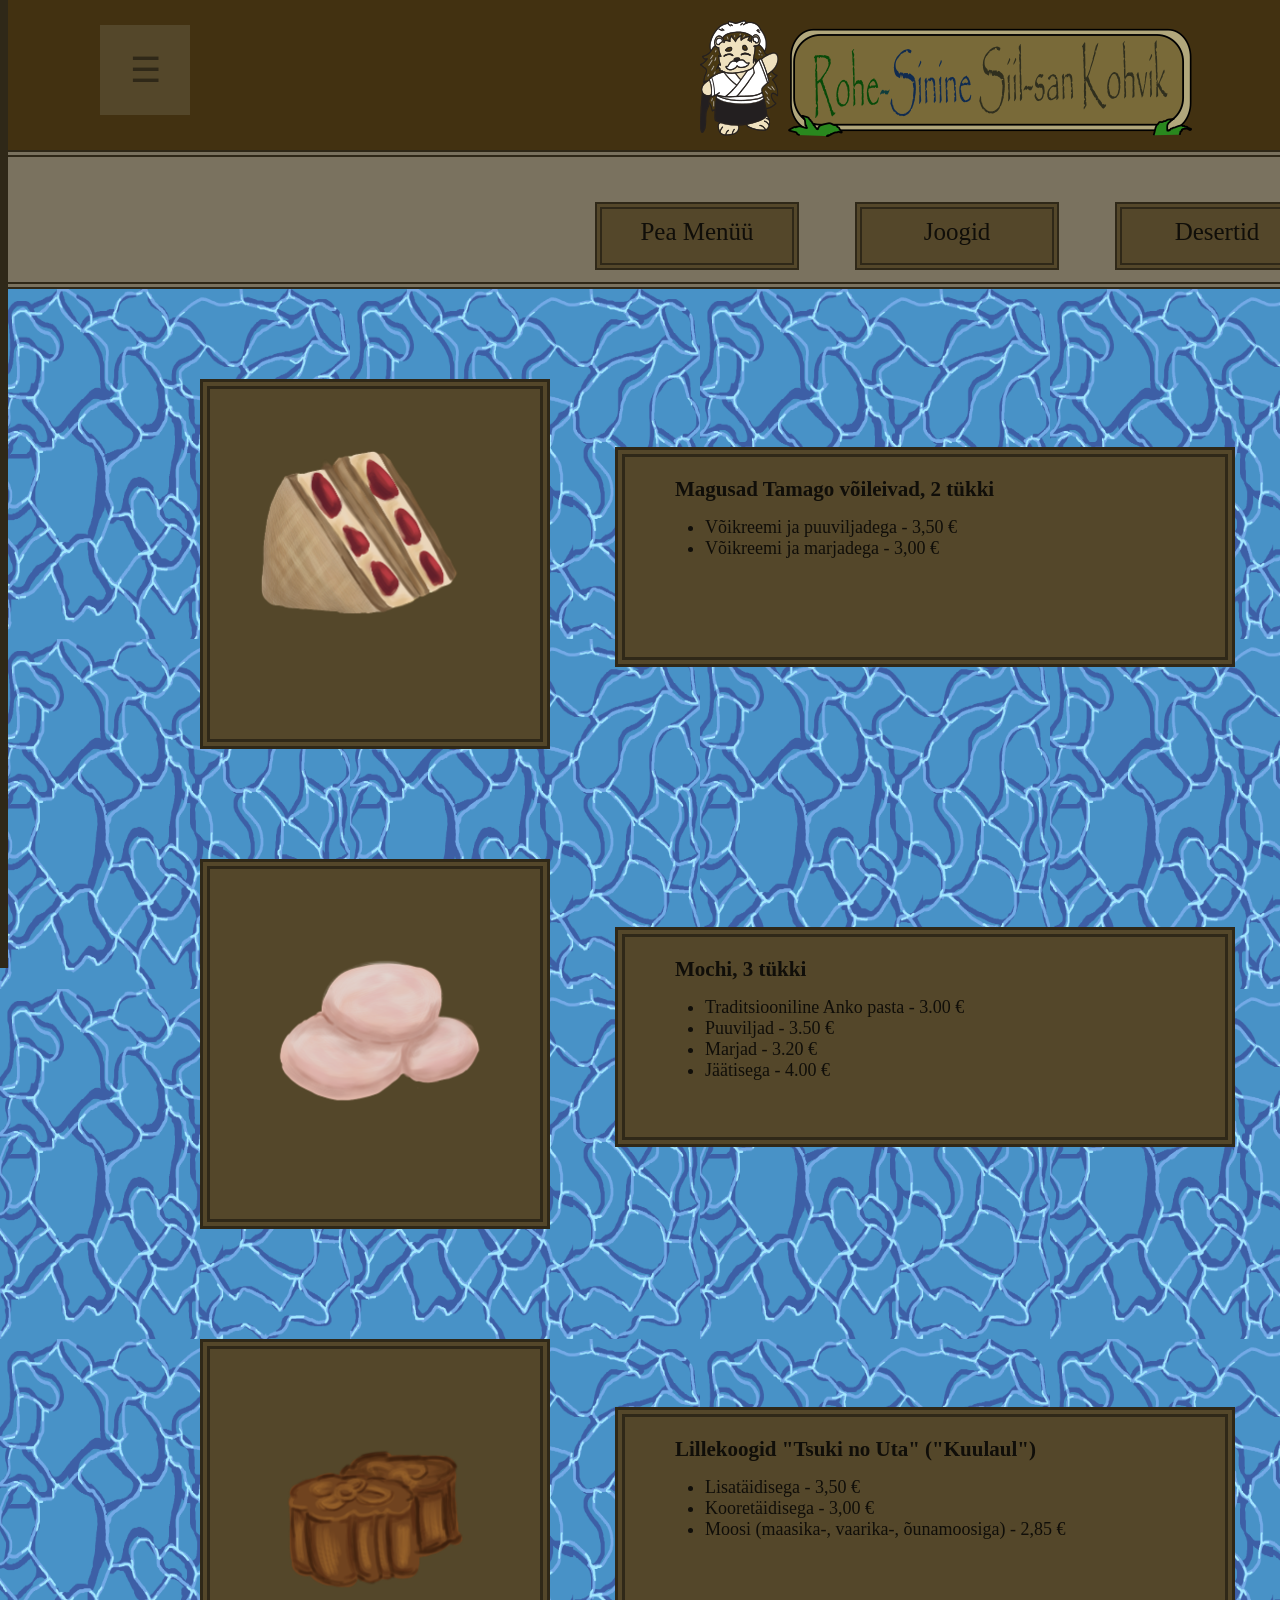
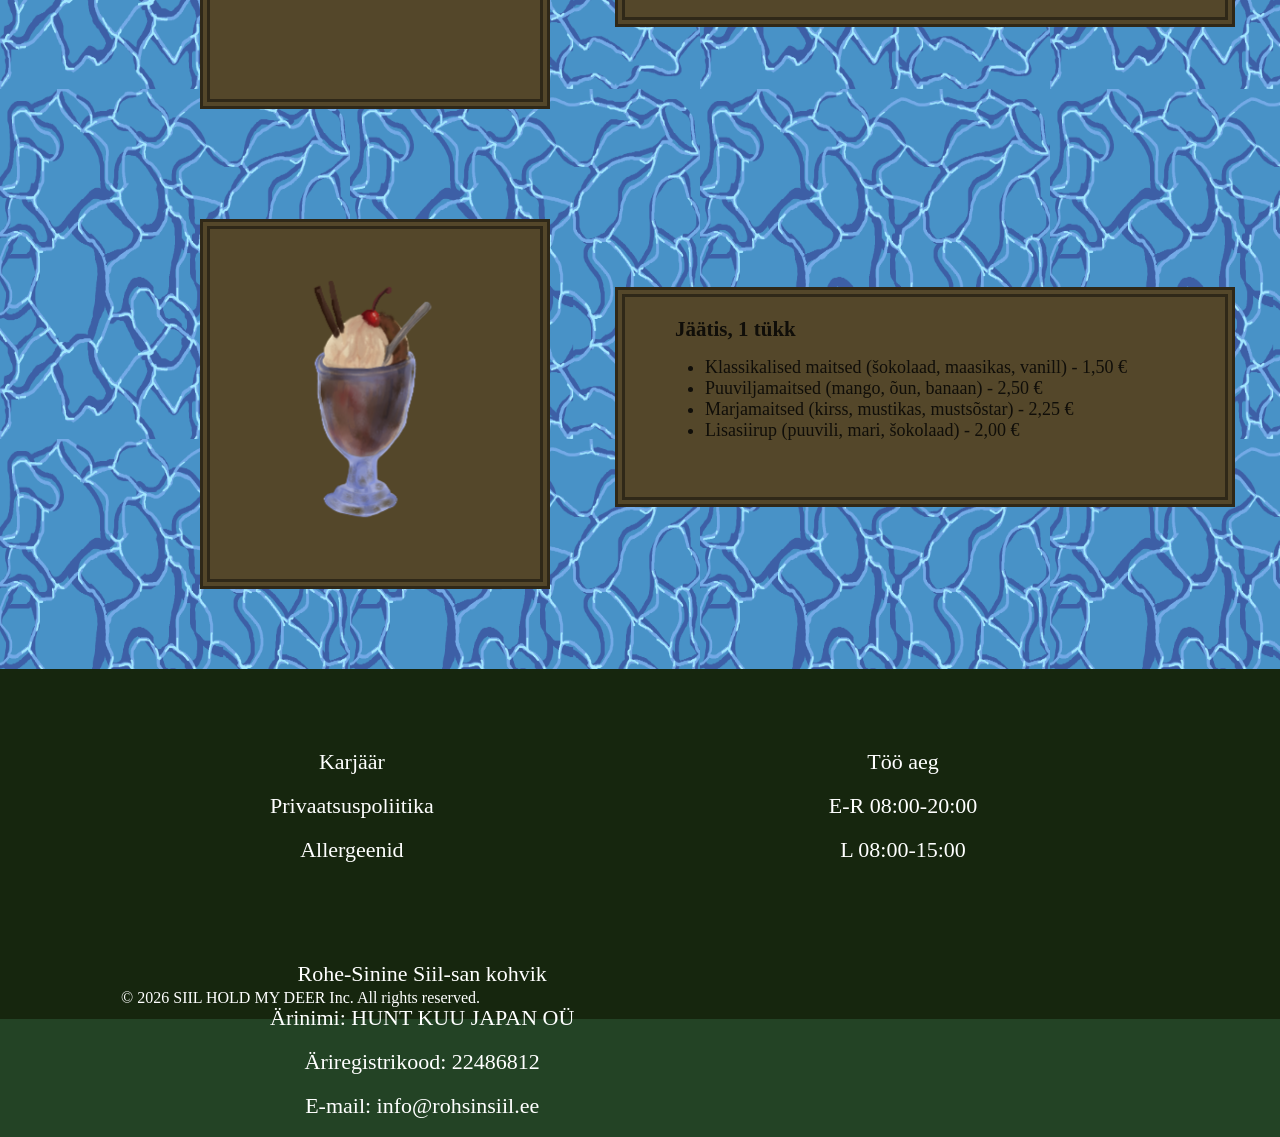
==== menu_deserts.html @ 80e0752a "Add files via upload" ====
<!DOCTYPE html>
<html lang="en">
	<head>
	<meta charset="utf-8">
	<title>Desertid</title>
	<link rel="stylesheet" href="Style.css">
	
	
	<script>
function openNav() {
  document.getElementById("Sidemenu").style.width = "250px";
  document.getElementById("main").style.marginLeft = "250px";
}

function closeNav() {
  document.getElementById("Sidemenu").style.width = "0";
  document.getElementById("main").style.marginLeft= "0";
}
</script>
	
	
	</head>
	
	<body>
	<div id="web_header" >
	<a href="index.html">
	<div id="web_logo"> </div>
	</a>
	<a href="index.html">
	<h1 class="return_homebtn"> Home</h1>
	</a>
	
	<div id="Sidemenu" class="sidebar">
  <a href="javascript:void(0)" class="closebtn" onclick="closeNav()">×</a>
  <a href="menu.html">Menüü</a>
  <a href="kampaania.html">Kampaania</a>
  <a href="meiest.html">Meiest</a>
</div>

	

<div id="main">
  <button class="openbtn" onclick="openNav()">☰</button>  
  
</div>

	
	</div>
	
	
	<div id="webbkg_menu"> </div>
	
	<div id="FoodMenu" > 

	<div class="Menu_cont"> <a href="menu.html">Pea Menüü</a></div>
  <div class="Menu_cont"><a href="menu_drinks.html">Joogid</a></div>
  <div class="Menu_cont"><a href="menu_deserts.html">Desertid</a></div>
  
	</div>

	<div id="Cafe_menu">
	
	<div class="dishes_holder">
	
	<div class="dish_img">
	
	<img src="strawberry_tosts.png" alt="aaafood">
	
	</div>
	
	<div class="dish_decsc"> 
	
	<h2>Magusad Tamago võileivad, 2 tükki</h2>
	<ul class="dish_valik">
	<li>Võikreemi ja puuviljadega - 3,50 €</li>
	<li>Võikreemi ja marjadega - 3,00 €</li>
	</ul>
	</div>
	
	</div>
	
	<div class="dishes_holder">
	
	<div class="dish_img">
	
	<img src="berry_mochi.png" alt="aaafood">
	
	</div>
	
	<div class="dish_decsc"> 
	<h2>Mochi, 3 tükki</h2>
	<ul class="dish_valik">
	<li>Traditsiooniline Anko pasta - 3.00 €</li>
	<li>Puuviljad - 3.50 €</li>
	<li>Marjad - 3.20 €</li>
	<li>Jäätisega - 4.00 €</li>
	</ul>
	</div>
	
	</div>
	
	<div class="dishes_holder">
	
	<div class="dish_img">
	
	<img src="moon_cakes.png" alt="aaafood">
	
	</div>
	
	<div class="dish_decsc"> 
	<h2>Lillekoogid "Tsuki no Uta" ("Kuulaul")</h2>
	<ul class="dish_valik">
	<li>Lisatäidisega - 3,50 €</li>
	<li>Kooretäidisega - 3,00 €</li>
	<li>Moosi (maasika-, vaarika-, õunamoosiga) - 2,85 €</li>
	</ul>
	</div>
	
	</div>
	
	<div class="dishes_holder">
	
	<div class="dish_img">
	
	<img src="ice_cream.png" alt="aaafood">
	
	</div>
	
	<div class="dish_decsc"> 
	<h2>Jäätis, 1 tükk</h2>
	<ul class="dish_valik">
	<li>Klassikalised maitsed (šokolaad, maasikas, vanill) - 1,50 €</li>
	<li>Puuviljamaitsed (mango, õun, banaan) - 2,50 €</li>
	<li>Marjamaitsed (kirss, mustikas, mustsõstar) - 2,25 €</li>
	<li>Lisasiirup (puuvili, mari, šokolaad) - 2,00 €</li>
	</ul>
	</div>
	
	</div>
	
	
	
	
	</div>
	<div id="webpg_footer" > 
	<p id="Rights_mark">		
	© 2026 SIIL HOLD MY DEER Inc. 
	All rights reserved.
	</p>
	<div class="footer_cont" > 
	<ul>
	<li><a href="#"> Karjäär </a></li>
	<li><a href="#">Privaatsuspoliitika</a></li>
	<li><a href="#">Allergeenid</a></li>
	</ul>
	</div>
	
	<div class="footer_cont" > 
	<ul>
	<li>Töö aeg</li>
	<li>E-R 08:00-20:00</li>
	<li>L 08:00-15:00</li>
	</ul>
	</div>
	
	<div class="footer_cont" >
	<ul>
	<li>Rohe-Sinine Siil-san kohvik</li> 
	<li>Ärinimi: HUNT KUU JAPAN OÜ</li>
	<li>Äriregistrikood: 22486812</li>
	<li>E-mail: info@rohsinsiil.ee</li> 
	</ul>
	</div>		
	</div>
	</body>
</html>
---- Style.css ----
*{
	margin:0;
	padding:0;
}
body{
	background-color:#234325;
	height: 1000px;
	font-family: Corbel, 'Bookman old style';
	
}
#web_header{
	height: 150px;
	width:1906px;
	position:fixed;
	background-color: #423111;
	margin: auto;
	z-index:1;
	
}
#web_logo{
	background-image:url("Siil-san_logo.png");
	position: absolute;
	background-repeat: no-repeat;
	left: 700px;
	top: 20px;
	height: 117px;
	width:492px;
	
}
.return_homebtn{
	position:absolute;
	top:38px;
	display: block;
	font-size: 40px;
	left: 1555px;
	padding: 20px 55px 20px 55px;
	background-color: #54472A;
    color: #2F2818;
	transition: 0.3s;
}

.return_homebtn:hover{

	background-color:#7A725F;
}

#webpg_footer{
	height: 350px;
	width:auto;
	display: block;
	position:relative;
	top:100px;
	background-color: #16260E;
	
}
.footer_cont{
	position: relative;
	color:white;
	float: left;
	margin-left: 20px;
	font-size: 22px;
	display: flex;
	margin-top:10px;
	right:100px;
	padding: 70px 25px 0 350px;
	
}
.footer_cont ul{
	text-align: center;
	
}

.footer_cont li{
	list-style:none;
	margin-bottom: 18px;
	
}
#Rights_mark{
	position: absolute;
	color: white;
	display: flex;
	top:320px;
	right:800px;
	
	
}

.sidebar {
  height: 100%;
  width: 0;
  position: fixed;
  z-index: 1;
  background-color:#54472A;
  border: 4px solid #2F2818;
  overflow-x: hidden;
  transition: 0.5s;
  padding-top: 60px;
  transition: 0.3s;
}

.sidebar a {
  padding: 8px 8px 8px 32px;
  text-decoration: underline overline;
  font-size: 30px;
  color:#2F2818;
  display: block;
  transition: 0.3s;
  margin-bottom: 20px;
}

.sidebar a:hover {
  color: #7A725F;
}

.sidebar .closebtn {
  position: absolute;
  top: 0;
  right: 25px;
  font-size: 36px;
  margin-left: 50px;
}

.openbtn {
  font-size: 35px;
  position: absolute;
  cursor: pointer;
  background-color: #54472A;
  color: #2F2818;
  padding: 10px 20px;
  height:90px;
  width: 90px;
  border: none;
  left: 100px;
  top: 25px;
  transition: 0.3s;
  
}

.openbtn:hover {
  background-color: #7A725F;
}

#main {
  transition: margin-left .5s;
  padding: 16px;
}


@media screen and (max-height: 450px) {
  .sidebar {padding-top: 15px;}
  .sidebar a {font-size: 18px;}
}
li a{
	text-decoration: none;
	color: white;
}

li a:hover{
	color: #316A48;
}

#homepg_banner{
	height: 500px;
	position: relative;
	width:1000px;
	top:150px;
	margin:auto;
	background-image:url("welcoming-banner.png");
	background-repeat: no-repeat;
	background-size: 1000px 500px;
	
}
#homepagebkg_up{
	height:600px;
	width:1905px;
	background-image:url("Homepage_backround.png");
	background-repeat: no-repeat;
	background-size: 1905px 600px;
	position: absolute;
	margin:auto;
	top:100px;
}
#homepagebkg_down{
	height:1000px;
	width:1899px;
	background-image:url("Homepage_bacround2.png");
	position: absolute;
	top:750px;
	
}
#webbkg_us{
	
	height:1580px;
	width:1905px;
	bottom: -797px;
	background-image:url("Aboutus_backround.png");
	position: absolute;
	
	
}
.kampania_text{
	position:relative;
	left:25px;
	top: 50px;
	font-size: 18px;
	font-weight: bold;
	
}
#maincont_holder{
	height: 950px;
	position: relative;
	width:1200px;
	top:150px;
	margin:auto;
	background-color: rgba(0.6,0.6,0.6,0.2);
	padding-left:10px;
	align-content: center;
}
#title_line{
	height: 150px;
	position: relative;
	width:1890px;
	top:150px;
	background-color: #7A725F;
	border: 7px solid #2F2818;
	border-style:double;
	
}
#title_text{
	position: relative;
	top: 50px;
	color:#2F2818;
	text-align: center;
	font-size:35px;
	
}
#FoodMenu{
	height: 125px;
	position: relative;
	width:1890px;
	top:150px;
	background-color: #7A725F;
	border: 7px solid #2F2818;
	border-style:double;
}
.Menu_cont{
	width:190px;
	height:45px;
	padding-top:9px;
	position:relative;
	background-color: #54472A;
	border: 7px solid #2F2818;
	border-style:double;
	margin-left: 28px;
	margin-right: 28px;
	top: 45px;
	left: 560px;
	float: left;
	text-align:center;
	font-size: 25px;
	
	
}
.Menu_cont a{
	text-decoration: none;
	color: #100E09;
}
.homepg_section_bkg{
	height: 500px;
	position:relative;
	width:350px;
	background-color: blue;
	display: flex;
	flex-direction: column;
	justify-content:flex-end;
	margin-left:15px;
	float:left;
	left: 40px;
}
.homepg_section_desc{
	position:absolute;
	height: 150px;
	width:338px;
	background-color: #7A725F;
	border: 7px solid #2F2818;
	border-style:double;
	
}

.homepg_section_text{
	position:relative;
	color: #2F2818;
	text-align:center;
	top: 50px;
	font-size: 28px;
}

#Cafe_menu{
	display:block;
	position:relative;
	height: auto;
	margin: auto;
	width:1300px;
	padding-top:20px;
	padding-left: 50px;
	padding-right:20px;
	padding-bottom: 90px;
	top:150px;
	background-image:url("texture_menu_bkg.png");
	background-repeat: repeat;
	background-size: 350px 350px;
}
.dishes_holder{
	position: relative;
	height: 400px;
	width:1100px;
	margin-top: 50px;
	padding-bottom: 20px;
	padding-top: 10px;
	display:flex;
	gap: 30px;
	left: 100px;
	
}
.dish_img{
	position: relative;
	display: flex;
	height: 350px;
	width:300px;
	margin-left:50px;
	margin-top: 10px;
	padding-left:10px;
	padding-right: 20px;
	border: 10px solid #2F2818;
	border-style:double;
	background-color: #54472A;
	justify-content:center;
}
.dish_decsc{
	position: relative;
	margin-top: 28px;
	margin-left:35px;
	height: 200px;
	width:600px;
	top: 50px;
	border: 10px solid #2F2818;
	border-style:double;
	color: #100E09;
	background-color: #54472A;
	
}
h2{
	position:relative;
	left:50px;
	top:20px;
	font-size: 21px;
}
.dish_valik{
	position:relative;
	left:80px;
	top: 35px;
	font-size: 18px;

}
#aboutus_img{
	height: 635px;
	width:635px;
	position: relative;
	top:420px;
	left:140px;
	background-image:url("Kohvik_Foto.png");
	background-repeat: no-repeat;
	background-size: 635px 635px;
	border: 5px solid black;
}
#descblock_aboutus{
	height: 970px;
	position: relative;
	width:900px;
	bottom:240px;
	left: 890px;
	background-color: rgba(0.5,0.5,0.1,0.1);
}
#aboutcafe_text{
	position: relative;
	top:180px;
	left:50px;
	line-height: 1.5;
	font-size: 22px;
}
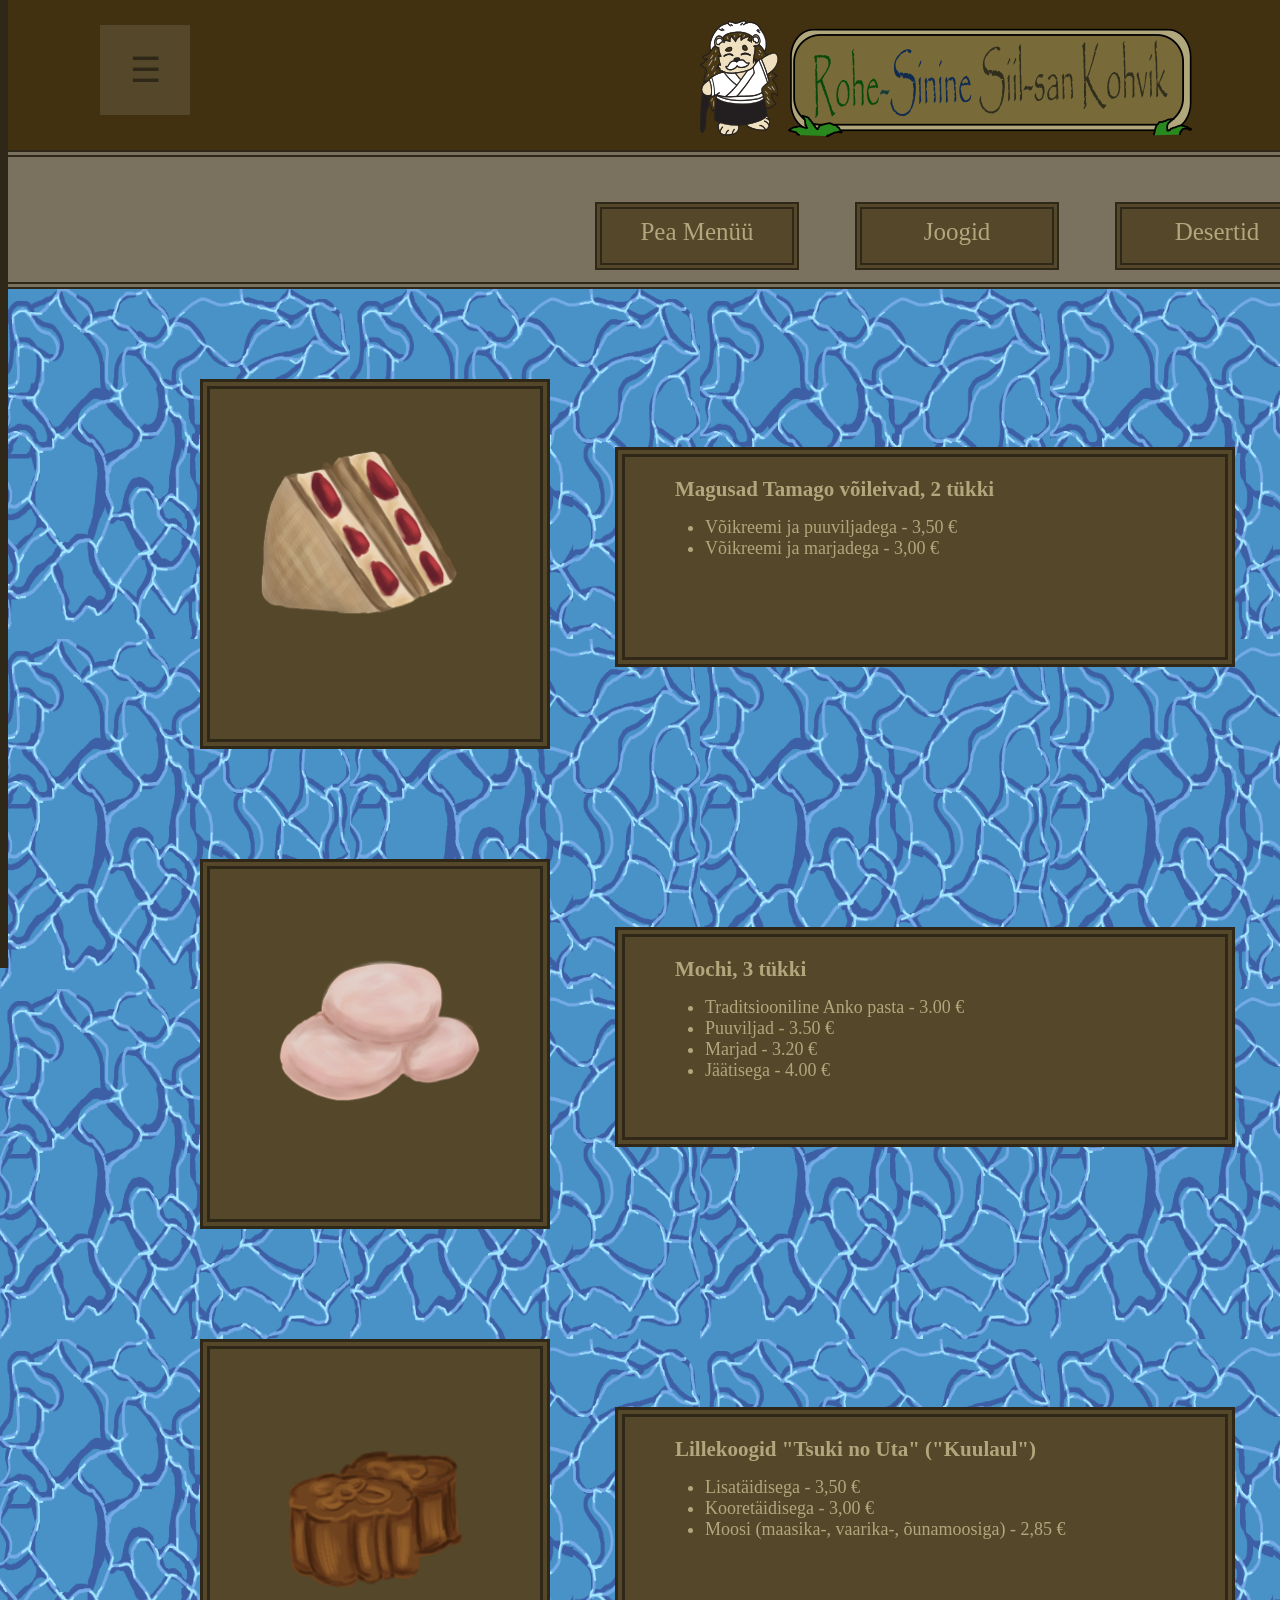
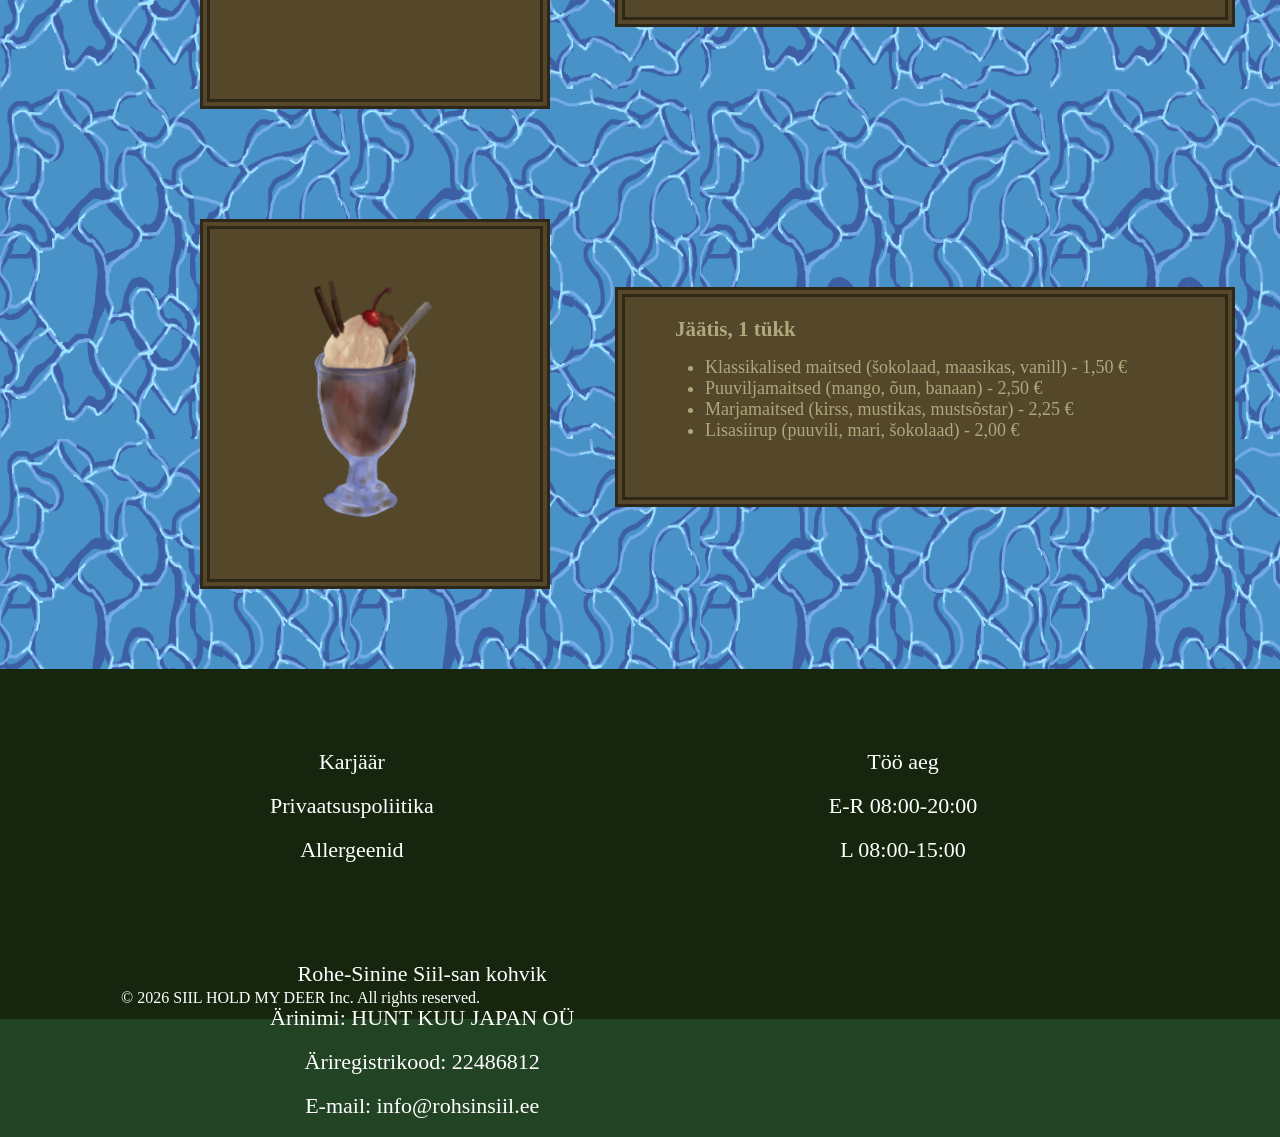
==== commit d5f32345: "Update menu_deserts.html" ====
--- a/menu_deserts.html
+++ b/menu_deserts.html
@@ -50,12 +50,17 @@
 	
 	<div id="webbkg_menu"> </div>
 	
-	<div id="FoodMenu" > 
+	<div id="Menu_options"> 
 
-	<div class="Menu_cont"> <a href="menu.html">Pea Menüü</a></div>
-  <div class="Menu_cont"><a href="menu_drinks.html">Joogid</a></div>
-  <div class="Menu_cont"><a href="menu_deserts.html">Desertid</a></div>
-  
+	<a href="menu.html">
+	<div class="Menu_cont"> Pea Menüü</div>
+	</a>
+	<a href="menu_drinks.html">
+  <div class="Menu_cont">Joogid</div>
+  </a>
+  <a href="menu_deserts.html">
+  <div class="Menu_cont">Desertid</div>
+  </a>
 	</div>
 
 	<div id="Cafe_menu">
@@ -173,4 +178,5 @@
 	</div>		
 	</div>
 	</body>
-</html>+
+</html>
--- a/Style.css
+++ b/Style.css
@@ -40,7 +40,6 @@
 }
 
 .return_homebtn:hover{
-
 	background-color:#7A725F;
 }
 
@@ -234,7 +233,7 @@
 	font-size:35px;
 	
 }
-#FoodMenu{
+#Menu_options{
 	height: 125px;
 	position: relative;
 	width:1890px;
@@ -248,6 +247,7 @@
 	height:45px;
 	padding-top:9px;
 	position:relative;
+	color:#B1A77C;
 	background-color: #54472A;
 	border: 7px solid #2F2818;
 	border-style:double;
@@ -258,12 +258,12 @@
 	float: left;
 	text-align:center;
 	font-size: 25px;
-	
-	
-}
-.Menu_cont a{
-	text-decoration: none;
-	color: #100E09;
+	transition: 0.3s;
+	
+}
+
+.Menu_cont:hover{
+	color: #796A39;
 }
 .homepg_section_bkg{
 	height: 500px;
@@ -282,19 +282,23 @@
 	height: 150px;
 	width:338px;
 	background-color: #7A725F;
+	color: #2F2818;
 	border: 7px solid #2F2818;
 	border-style:double;
+	transition: 0.3s;
+}
+.homepg_section_desc:hover{
+	color: #B1A77C;
+	background-color:#54472A;
 	
 }
 
 .homepg_section_text{
 	position:relative;
-	color: #2F2818;
 	text-align:center;
 	top: 50px;
 	font-size: 28px;
 }
-
 #Cafe_menu{
 	display:block;
 	position:relative;
@@ -345,7 +349,7 @@
 	top: 50px;
 	border: 10px solid #2F2818;
 	border-style:double;
-	color: #100E09;
+	color: #B1A77C;
 	background-color: #54472A;
 	
 }
@@ -379,12 +383,13 @@
 	width:900px;
 	bottom:240px;
 	left: 890px;
-	background-color: rgba(0.5,0.5,0.1,0.1);
+	background-color: rgba(0.6,0.6,0.6,0.2);
 }
 #aboutcafe_text{
 	position: relative;
 	top:180px;
 	left:50px;
+	color:#E3E9EE;
 	line-height: 1.5;
 	font-size: 22px;
 }
